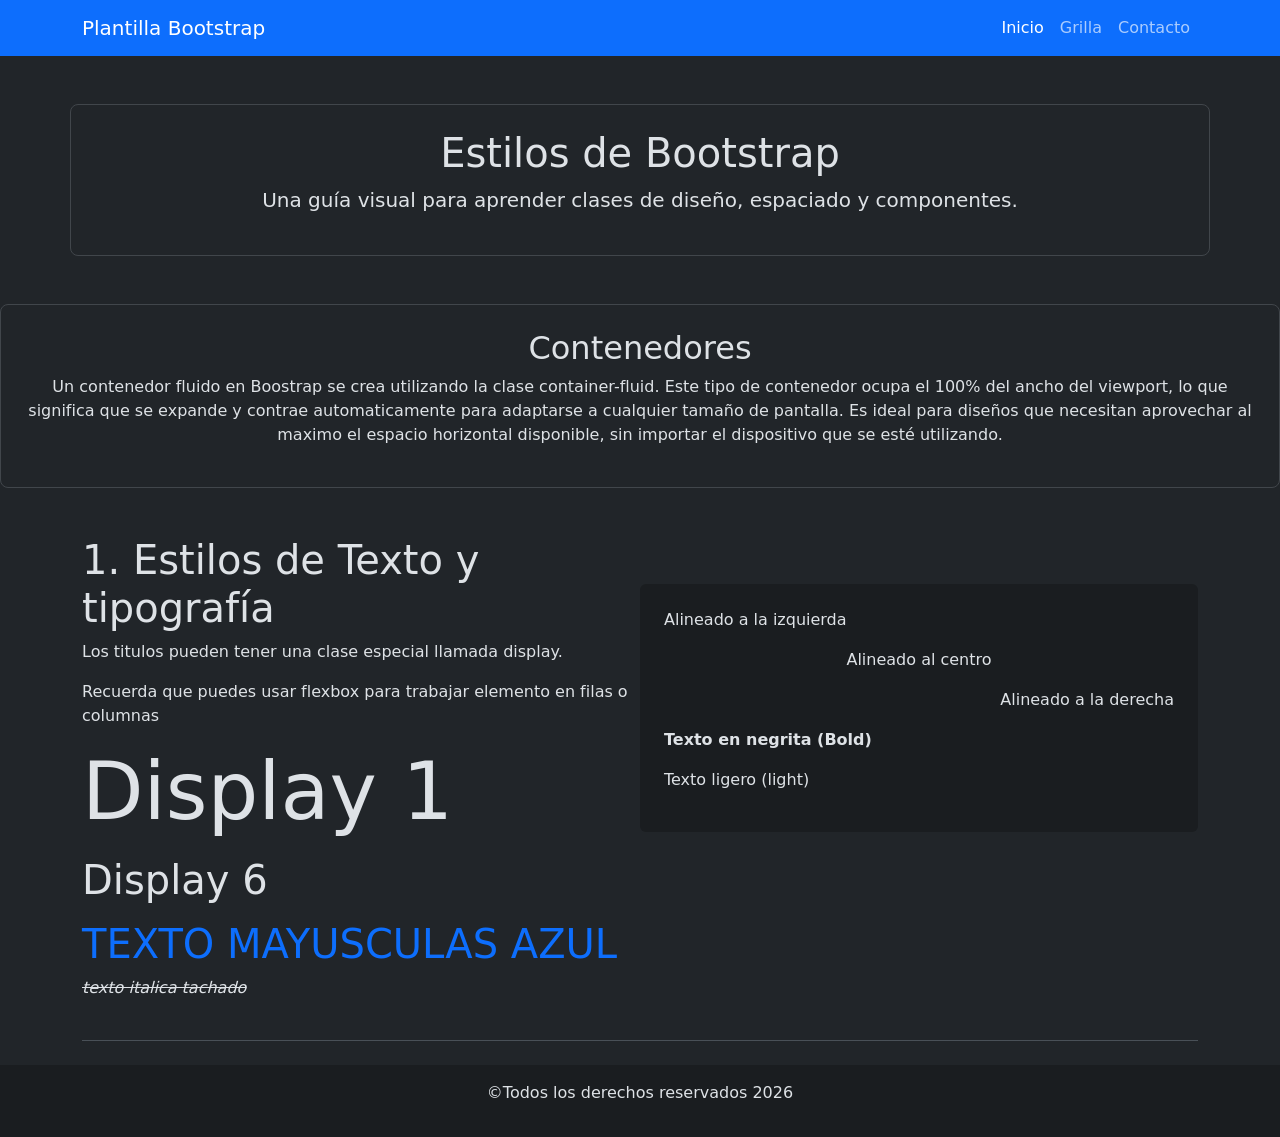
==== index.html @ 11468331 "feat: Crear section elementos de bootstrap, agregar elementos de texto y tipografia." ====
<!doctype html>
<html lang="es" data-bs-theme="dark">
  <head>
    <meta charset="UTF-8" />
    <meta name="viewport" content="width=device-width, initial-scale=1.0" />
    <meta name="description" content="Practica plantillas Bootstrap" />
    <meta name="auth" content="Sandoval Francisco" />
    <link
      href="https://cdn.jsdelivr.net/npm/bootstrap@5.3.8/dist/css/bootstrap.min.css"
      rel="stylesheet"
      integrity="sha384-sRIl4kxILFvY47J16cr9ZwB07vP4J8+LH7qKQnuqkuIAvNWLzeN8tE5YBujZqJLB"
      crossorigin="anonymous"
    />
    <link rel="stylesheet" href="./css/style.css" />
    <title>Plantilla Bootstrap</title>
  </head>
  <body>
    <header>
      <nav class="navbar bg-primary navbar-expand-lg">
        <div class="container">
          <a href="./index.html" class="navbar-brand">Plantilla Bootstrap</a>
          <button
            class="navbar-toggler"
            data-bs-toggle="collapse"
            data-bs-target="#opcionesMenu"
          >
            <span class="navbar-toggler-icon"></span>
          </button>
          <div class="navbar-collapse collapse" id="opcionesMenu">
            <ul class="navbar-nav ms-auto mb-2 mb-lg-0">
              <li class="nav-item">
                <a class="nav-link active" href="./index.html">Inicio</a>
              </li>
              <li class="nav-item">
                <a class="nav-link" href="./pages/grilla.html">Grilla</a>
              </li>
              <li class="nav-item">
                <a class="nav-link" href="./pages/contactos.html">Contacto</a>
              </li>
            </ul>
          </div>
        </div>
      </nav>
    </header>
    <main>
      <!-- Seccion de contenedores -->
      <section>
        <article
          class="container my-5 border border-secondary-subtle rounded-3 p-4 text-center"
        >
          <h1>Estilos de Bootstrap</h1>
          <p class="lead">
            Una guía visual para aprender clases de diseño, espaciado y
            componentes.
          </p>
        </article>
        <article
          class="container-fluid my-5 border border-secondary-subtle rounded-3 p-4 text-center"
        >
          <h2>Contenedores</h2>
          <p>
            Un contenedor fluido en Boostrap se crea utilizando la clase
            container-fluid. Este tipo de contenedor ocupa el 100% del ancho del
            viewport, lo que significa que se expande y contrae automaticamente
            para adaptarse a cualquier tamaño de pantalla. Es ideal para diseños
            que necesitan aprovechar al maximo el espacio horizontal disponible,
            sin importar el dispositivo que se esté utilizando.
          </p>
        </article>
      </section>
      <!-- Elementos de bootstrap -->
      <section class="container my-4">
        <!-- Estilos de texto y tipografía -->
        <article class="border-bottom pb-4">
          <div class="d-flex flex-column flex-md-row">
            <div class="w-100">
              <h1>1. Estilos de Texto y tipografía</h1>
              <p>
                Los titulos pueden tener una clase especial llamada display.
              </p>
              <p>
                Recuerda que puedes usar flexbox para trabajar elemento en filas
                o columnas
              </p>
              <p class="display-1">Display 1</p>
              <p class="display-6">Display 6</p>
              <p class="h1 text-primary text-uppercase">
                texto mayusculas azul
              </p>
              <p class="fst-italic text-decoration-line-through">
                texto italica tachado
              </p>
            </div>
            <div class="w-100">
              <div class="bg-dark-subtle p-4 rounded-2 mt-5">
                <p class="text-start">Alineado a la izquierda</p>
                <p class="text-center">Alineado al centro</p>
                <p class="text-end">Alineado a la derecha</p>
                <p class="fw-bold">Texto en negrita (Bold)</p>
                <p class="fw-light">Texto ligero (light)</p>
              </div>
            </div>
          </div>
        </article>
      </section>
    </main>
    <footer class="text-center bg-dark-subtle py-3">
      <p>&copy;Todos los derechos reservados 2026</p>
    </footer>
    <script
      src="https://cdn.jsdelivr.net/npm/bootstrap@5.3.8/dist/js/bootstrap.bundle.min.js"
      integrity="sha384-FKyoEForCGlyvwx9Hj09JcYn3nv7wiPVlz7YYwJrWVcXK/BmnVDxM+D2scQbITxI"
      crossorigin="anonymous"
    ></script>
  </body>
</html>
---- css/style.css ----
body{
    display: flex;
    flex-direction: column;
    min-height: 100vh;
}

main{
    flex-grow: 1;
}
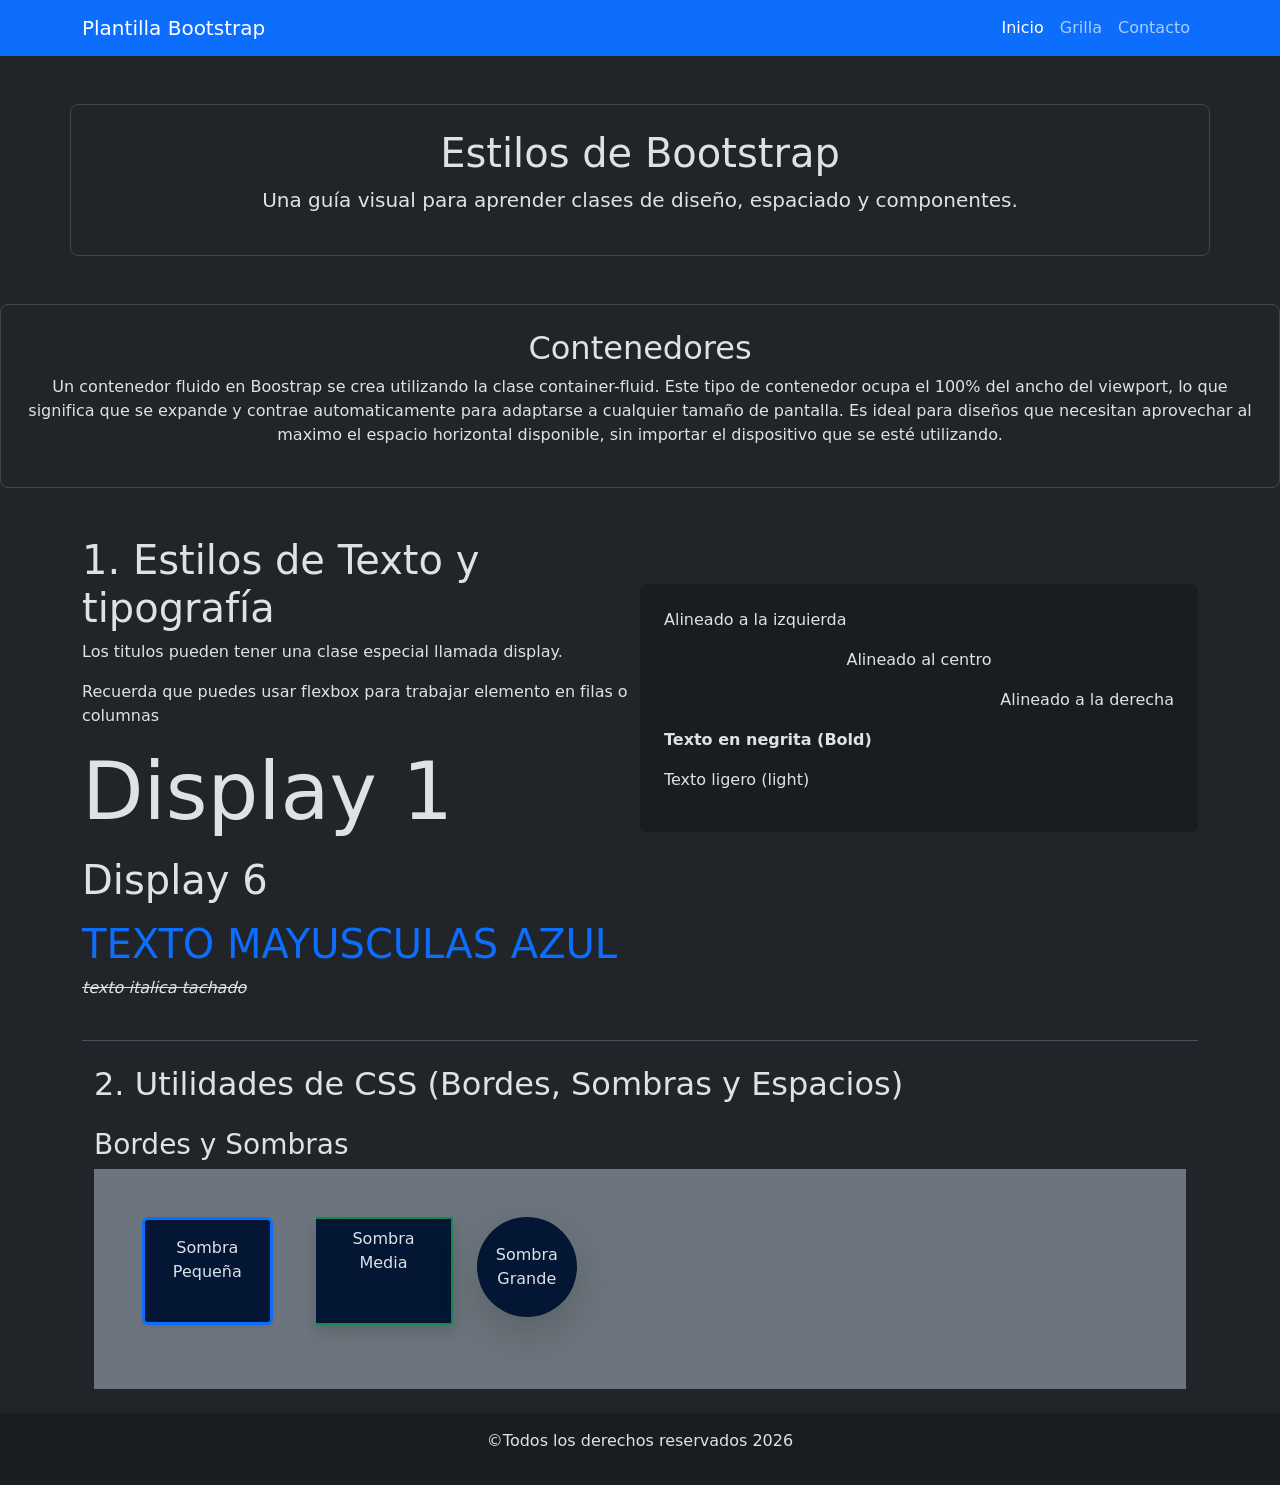
==== commit 37e6c943: "feat:Agregar section de utilidades y el articulo bordes y sombras." ====
--- a/index.html
+++ b/index.html
@@ -102,6 +102,36 @@
             </div>
           </div>
         </article>
+        <article class="container my-4">
+          <h2 class="mb-4">
+            2. Utilidades de CSS (Bordes, Sombras y Espacios)
+          </h2>
+          <!-- Bordes y Sombras -->
+          <h3>Bordes y Sombras</h3>
+          <div
+            class="container bg-secondary p-5 d-flex flex-column flex-md-row justify-content-md-start"
+          >
+            <div class="d-flex">
+              <p
+                class="fw-light text-center align-content-center border border-3 border-primary bg-primary-subtle p-3 shadow-sm d-flex flex-column rounded-2 w-75"
+              >
+                Sombra Pequeña
+              </p>
+            </div>
+            <div class="d-flex gap-4 flex-md-row">
+              <p
+                class="fw-light text-center align-content-center border border-primary bg-primary-subtle pt-2 pb-5 px-3 border-start-0 border-2 border-success shadow w-50"
+              >
+                Sombra Media
+              </p>
+              <div
+                class="fw-light circulo-sombra bg-primary-subtle rounded-circle shadow-lg text-center align-content-center"
+              >
+                Sombra Grande
+              </div>
+            </div>
+          </div>
+        </article>
       </section>
     </main>
     <footer class="text-center bg-dark-subtle py-3">
--- a/css/style.css
+++ b/css/style.css
@@ -6,4 +6,9 @@
 
 main{
     flex-grow: 1;
+}
+
+.circulo-sombra{
+    width: 100px;
+    height: 100px;
 }
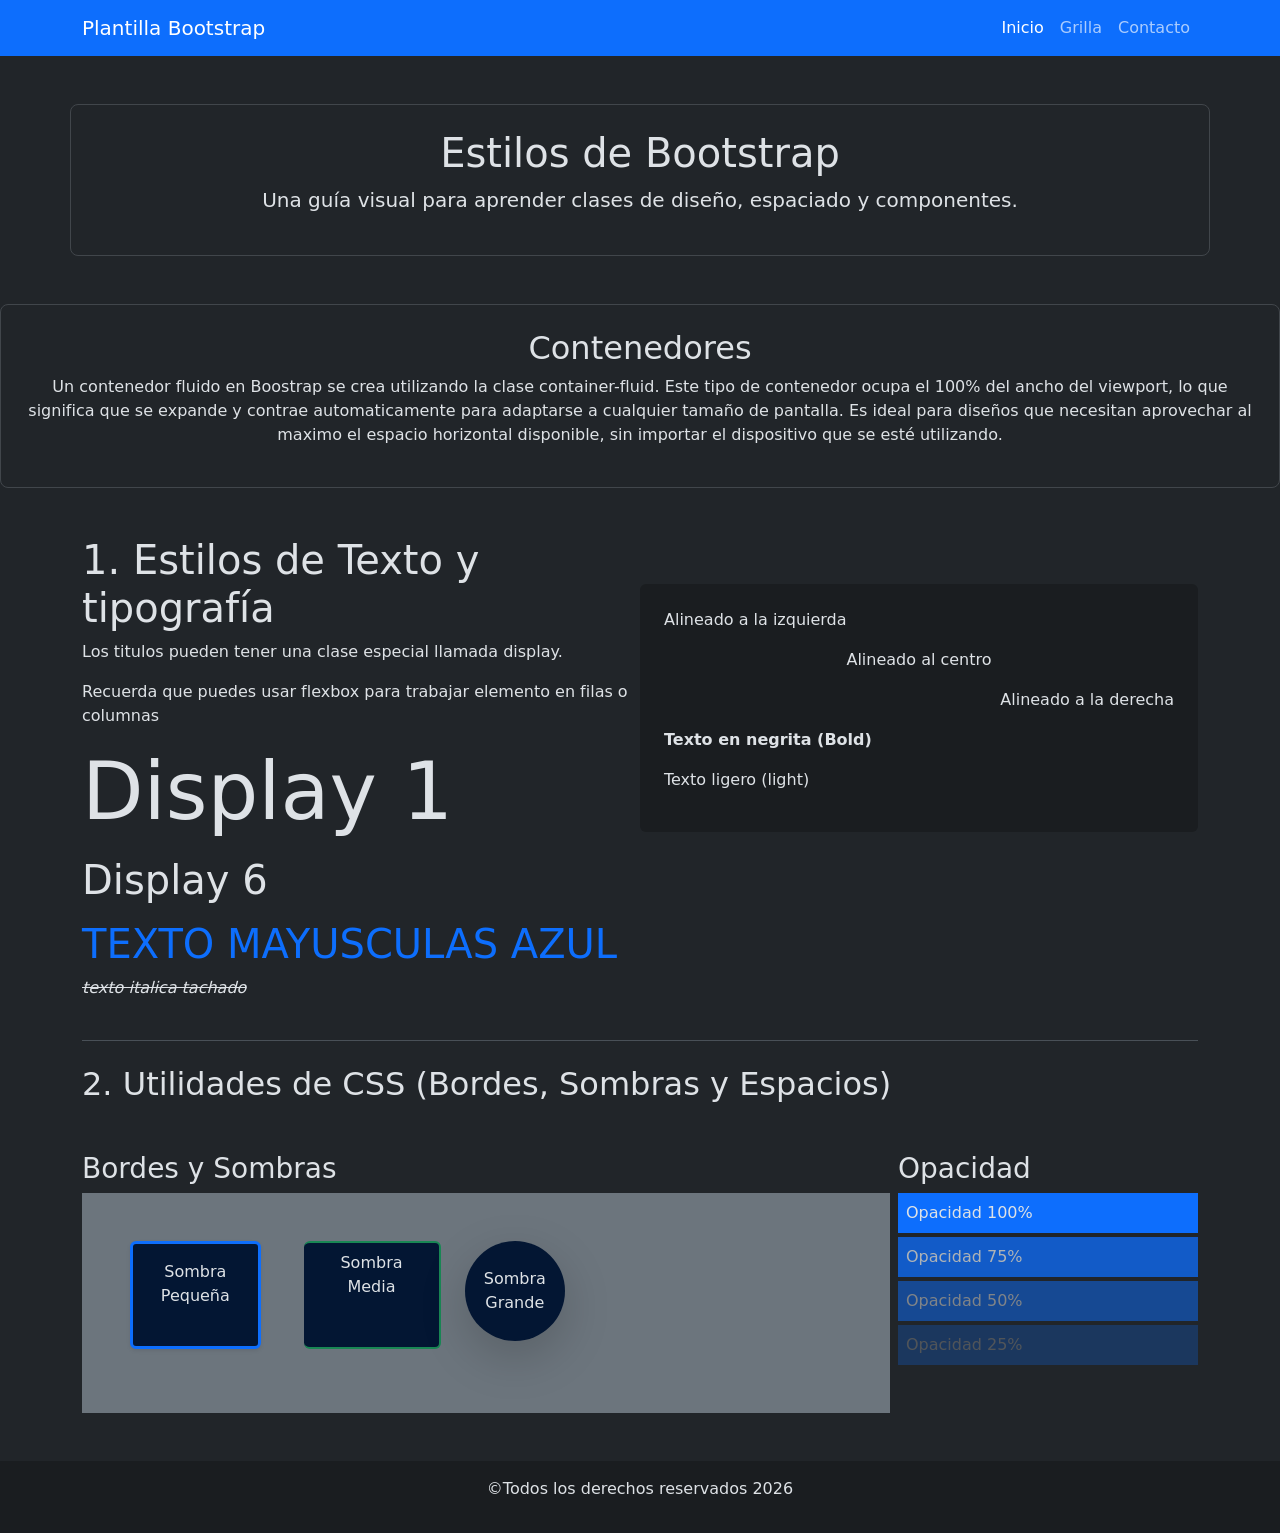
==== commit 6449a696: "feat:Completar artículo de opacidad en utilidades CSS" ====
--- a/index.html
+++ b/index.html
@@ -69,9 +69,9 @@
         </article>
       </section>
       <!-- Elementos de bootstrap -->
-      <section class="container my-4">
+      <section class="container my-4" id="elementosBoostrap">
         <!-- Estilos de texto y tipografía -->
-        <article class="border-bottom pb-4">
+        <article class="border-bottom pb-4" id="estilos-Typografía">
           <div class="d-flex flex-column flex-md-row">
             <div class="w-100">
               <h1>1. Estilos de Texto y tipografía</h1>
@@ -102,36 +102,52 @@
             </div>
           </div>
         </article>
-        <article class="container my-4">
+        <!-- Utilidades de CSS -->
+        <section class="my-4" id="utilidadesCSS">
           <h2 class="mb-4">
             2. Utilidades de CSS (Bordes, Sombras y Espacios)
           </h2>
-          <!-- Bordes y Sombras -->
-          <h3>Bordes y Sombras</h3>
-          <div
-            class="container bg-secondary p-5 d-flex flex-column flex-md-row justify-content-md-start"
-          >
-            <div class="d-flex">
-              <p
-                class="fw-light text-center align-content-center border border-3 border-primary bg-primary-subtle p-3 shadow-sm d-flex flex-column rounded-2 w-75"
+          <div class="d-flex flex-column flex-md-row w-100 gap-2">
+            <!-- Bordes y Sombras -->
+            <article class="my-4 flex-grow-1">
+              <h3>Bordes y Sombras</h3>
+              <div
+                class="bg-secondary p-5 d-flex flex-column flex-md-row justify-content-md-start"
               >
-                Sombra Pequeña
-              </p>
-            </div>
-            <div class="d-flex gap-4 flex-md-row">
-              <p
-                class="fw-light text-center align-content-center border border-primary bg-primary-subtle pt-2 pb-5 px-3 border-start-0 border-2 border-success shadow w-50"
-              >
-                Sombra Media
-              </p>
-              <div
-                class="fw-light circulo-sombra bg-primary-subtle rounded-circle shadow-lg text-center align-content-center"
-              >
-                Sombra Grande
+                <div class="d-flex">
+                  <p
+                    class="fw-light text-center align-content-center border border-3 border-primary bg-primary-subtle p-3 shadow-sm d-flex flex-column rounded-2 w-75"
+                  >
+                    Sombra Pequeña
+                  </p>
+                </div>
+                <div class="d-flex gap-4 flex-md-row">
+                  <p
+                    class="fw-light text-center align-content-center border border-primary bg-primary-subtle pt-2 pb-5 px-3 border-start-0 border-2 border-success rounded-2 w-50"
+                  >
+                    Sombra Media
+                  </p>
+                  <div
+                    class="fw-light circulo-sombra bg-primary-subtle rounded-circle shadow-lg text-center align-content-center"
+                  >
+                    Sombra Grande
+                  </div>
+                </div>
               </div>
-            </div>
+            </article>
+            <!-- Opacidad -->
+            <article class="opacidad my-4">
+              <h3>Opacidad</h3>
+              <div>
+                <div class="bg-primary p-2 mb-1 opacity-100">Opacidad 100%</div>
+                <div class="bg-primary p-2 mb-1 opacity-75">Opacidad 75%</div>
+                <div class="bg-primary p-2 mb-1 opacity-50">Opacidad 50%</div>
+                <div class="bg-primary p-2 mb-1 opacity-25">Opacidad 25%</div>
+                <div class="bg-primary p-2 mb-1 opacity-0">Opacidad 0%</div>
+              </div>
+            </article>
           </div>
-        </article>
+        </section>
       </section>
     </main>
     <footer class="text-center bg-dark-subtle py-3">
--- a/css/style.css
+++ b/css/style.css
@@ -11,4 +11,9 @@
 .circulo-sombra{
     width: 100px;
     height: 100px;
+}
+
+.opacidad{
+    max-width: 500px;
+    min-width: 300px;
 }
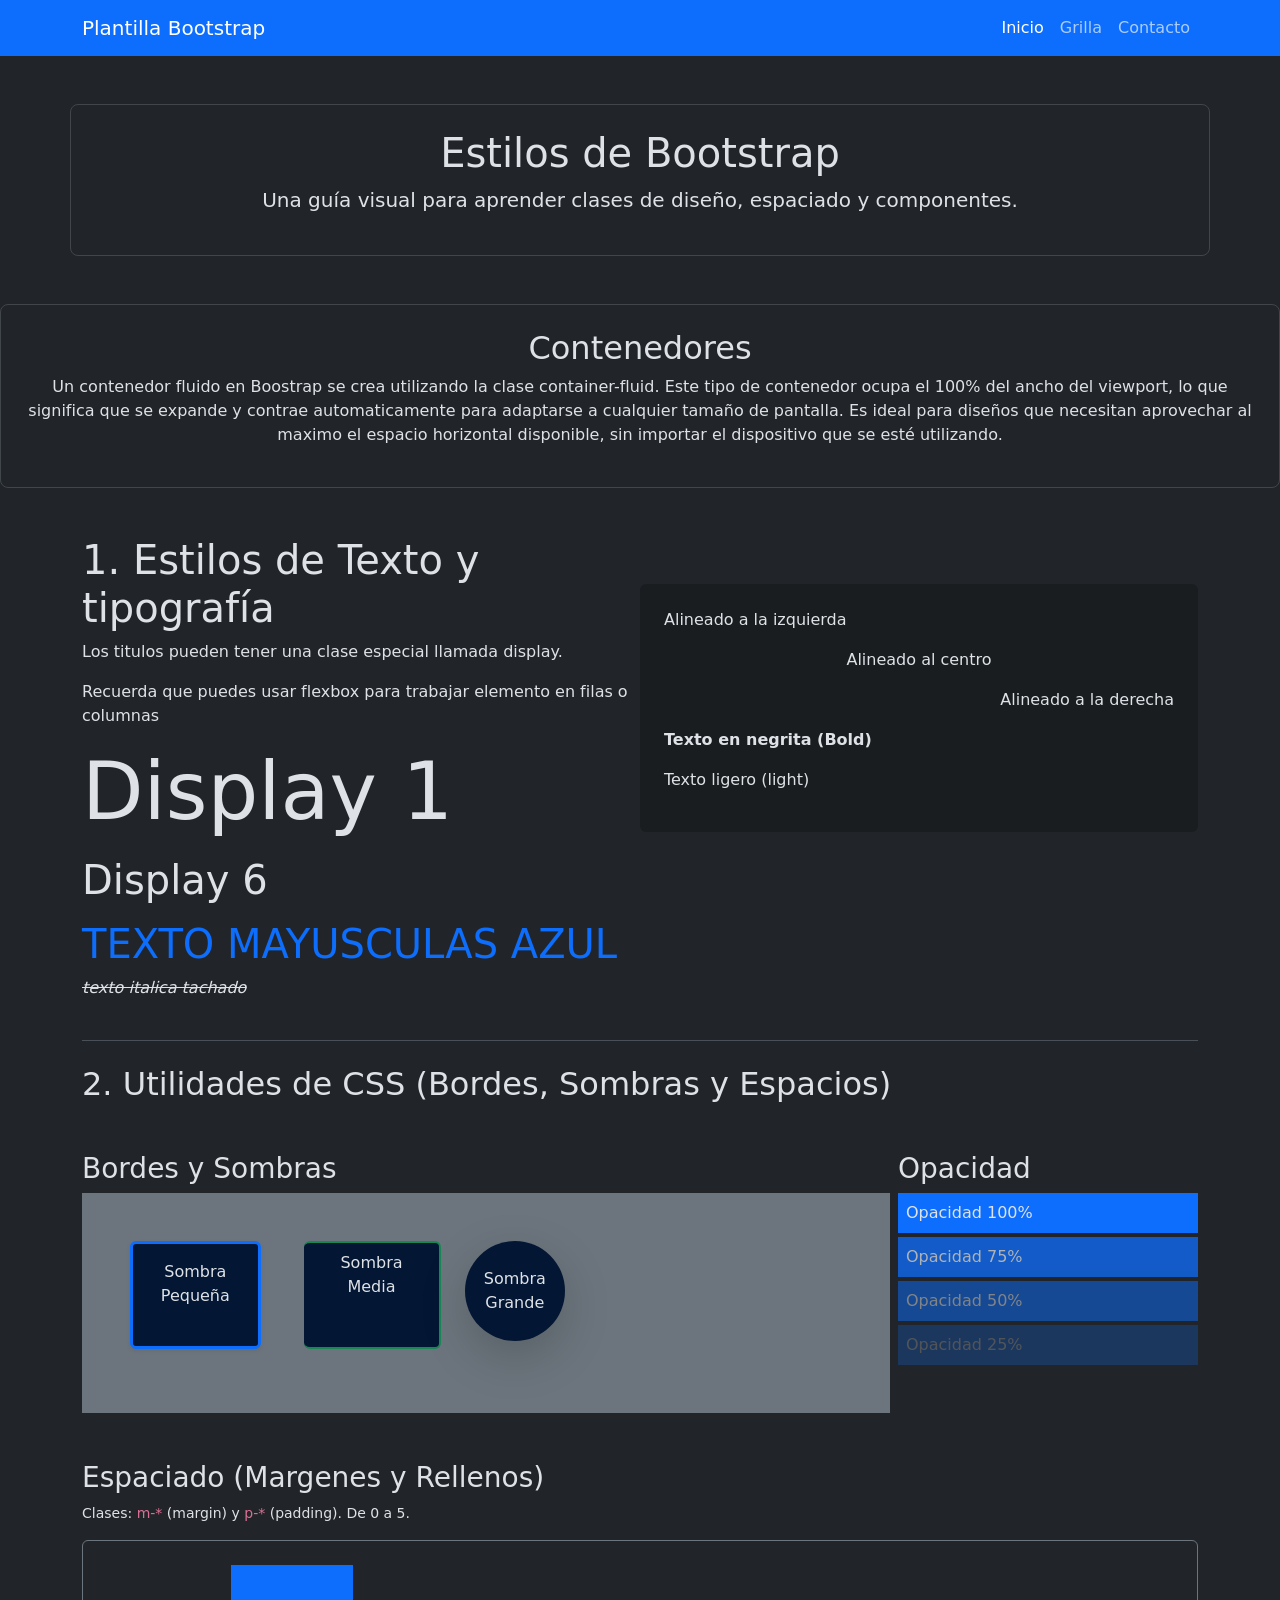
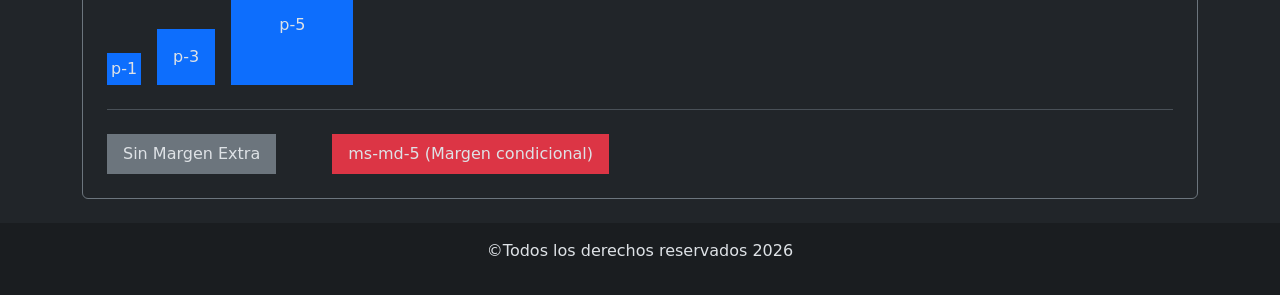
==== commit 436f123b: "feat:Agregar articulo de espaciado en utilidades CSS" ====
--- a/index.html
+++ b/index.html
@@ -109,7 +109,7 @@
           </h2>
           <div class="d-flex flex-column flex-md-row w-100 gap-2">
             <!-- Bordes y Sombras -->
-            <article class="my-4 flex-grow-1">
+            <article class="my-4 flex-grow-1" id="bordes-sombras">
               <h3>Bordes y Sombras</h3>
               <div
                 class="bg-secondary p-5 d-flex flex-column flex-md-row justify-content-md-start"
@@ -136,7 +136,7 @@
               </div>
             </article>
             <!-- Opacidad -->
-            <article class="opacidad my-4">
+            <article class="opacidad my-4" id="opacidad">
               <h3>Opacidad</h3>
               <div>
                 <div class="bg-primary p-2 mb-1 opacity-100">Opacidad 100%</div>
@@ -147,6 +147,35 @@
               </div>
             </article>
           </div>
+          <article class="my-4" id="espaciado">
+            <h3>Espaciado (Margenes y Rellenos)</h3>
+            <p class="light small">
+              Clases: <span class="color-rosa">m-*</span> (margin) y
+              <span class="color-rosa">p-*</span> (padding). De 0 a 5.
+            </p>
+            <div class="border border-secondary rounded-2 p-4">
+              <!-- Padding -->
+              <div class="d-flex gap-3 align-items-end mb-4 pb-4 border-bottom">
+                <div class="bg-primary text-center p-1">p-1</div>
+                <div class="bg-primary text-center p-3">p-3</div>
+                <div class="bg-primary text-center p-5">p-5</div>
+              </div>
+
+              <!-- Margin -->
+              <div class="d-flex flex-column flex-md-row gap-2">
+                <div
+                  class="bg-secondary text-center px-3 py-2 align-self-start"
+                >
+                  Sin Margen Extra
+                </div>
+                <div
+                  class="bg-danger text-center px-3 py-2 ms-md-5 align-self-start"
+                >
+                  ms-md-5 (Margen condicional)
+                </div>
+              </div>
+            </div>
+          </article>
         </section>
       </section>
     </main>
--- a/css/style.css
+++ b/css/style.css
@@ -16,4 +16,8 @@
 .opacidad{
     max-width: 500px;
     min-width: 300px;
+}
+
+.color-rosa{
+    color:palevioletred
 }
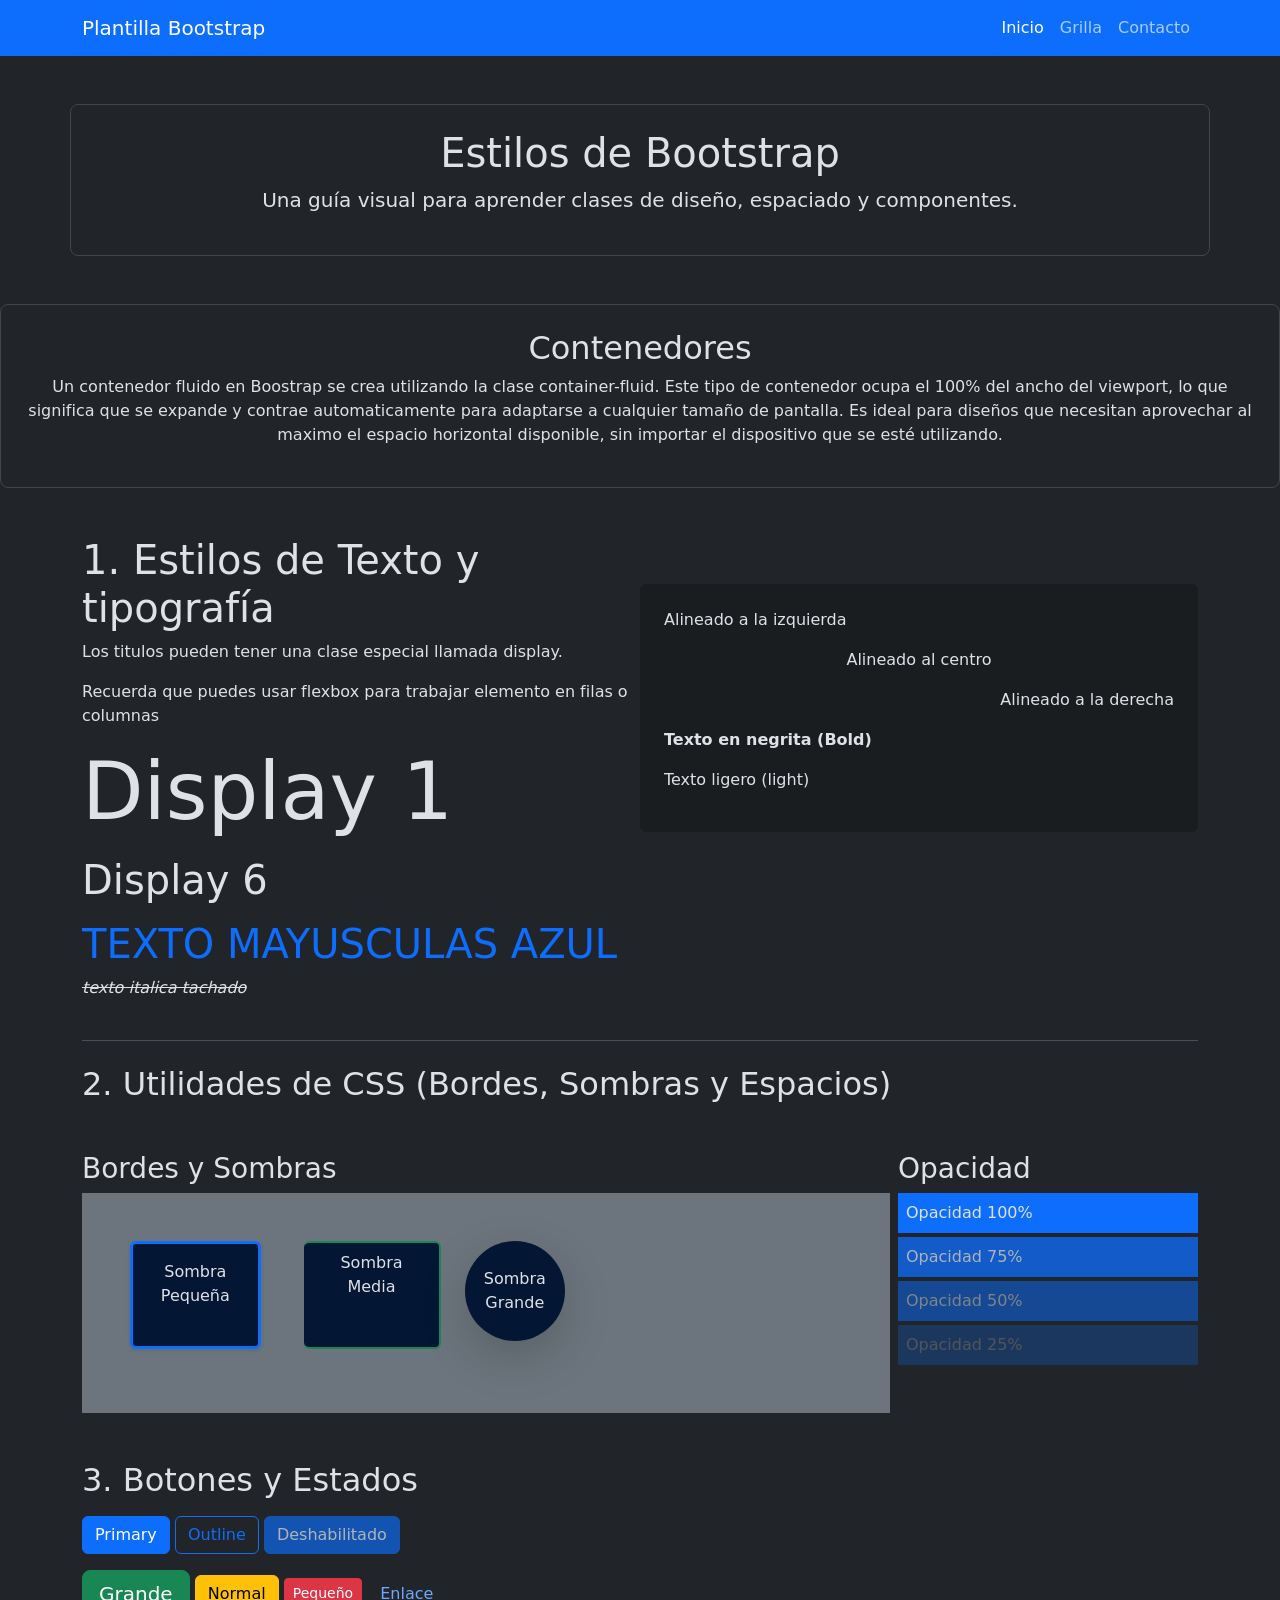
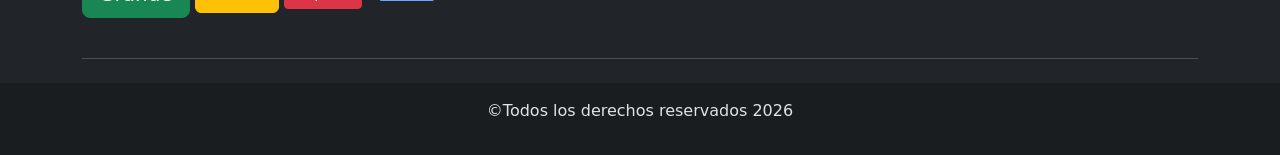
==== commit a609a2dc: "feat:Agregar sección de botones y estados" ====
--- a/index.html
+++ b/index.html
@@ -69,9 +69,9 @@
         </article>
       </section>
       <!-- Elementos de bootstrap -->
-      <section class="container my-4" id="elementosBoostrap">
+      <div class="container my-4" id="elementosBoostrap">
         <!-- Estilos de texto y tipografía -->
-        <article class="border-bottom pb-4" id="estilos-Typografía">
+        <section class="border-bottom pb-4" id="estilos-Typografía">
           <div class="d-flex flex-column flex-md-row">
             <div class="w-100">
               <h1>1. Estilos de Texto y tipografía</h1>
@@ -101,7 +101,7 @@
               </div>
             </div>
           </div>
-        </article>
+        </section>
         <!-- Utilidades de CSS -->
         <section class="my-4" id="utilidadesCSS">
           <h2 class="mb-4">
@@ -109,7 +109,7 @@
           </h2>
           <div class="d-flex flex-column flex-md-row w-100 gap-2">
             <!-- Bordes y Sombras -->
-            <article class="my-4 flex-grow-1" id="bordes-sombras">
+            <article class="my-4 flex-grow-1">
               <h3>Bordes y Sombras</h3>
               <div
                 class="bg-secondary p-5 d-flex flex-column flex-md-row justify-content-md-start"
@@ -136,7 +136,7 @@
               </div>
             </article>
             <!-- Opacidad -->
-            <article class="opacidad my-4" id="opacidad">
+            <article class="opacidad my-4">
               <h3>Opacidad</h3>
               <div>
                 <div class="bg-primary p-2 mb-1 opacity-100">Opacidad 100%</div>
@@ -147,37 +147,23 @@
               </div>
             </article>
           </div>
-          <article class="my-4" id="espaciado">
-            <h3>Espaciado (Margenes y Rellenos)</h3>
-            <p class="light small">
-              Clases: <span class="color-rosa">m-*</span> (margin) y
-              <span class="color-rosa">p-*</span> (padding). De 0 a 5.
-            </p>
-            <div class="border border-secondary rounded-2 p-4">
-              <!-- Padding -->
-              <div class="d-flex gap-3 align-items-end mb-4 pb-4 border-bottom">
-                <div class="bg-primary text-center p-1">p-1</div>
-                <div class="bg-primary text-center p-3">p-3</div>
-                <div class="bg-primary text-center p-5">p-5</div>
-              </div>
-
-              <!-- Margin -->
-              <div class="d-flex flex-column flex-md-row gap-2">
-                <div
-                  class="bg-secondary text-center px-3 py-2 align-self-start"
-                >
-                  Sin Margen Extra
-                </div>
-                <div
-                  class="bg-danger text-center px-3 py-2 ms-md-5 align-self-start"
-                >
-                  ms-md-5 (Margen condicional)
-                </div>
-              </div>
-            </div>
-          </article>
         </section>
-      </section>
+        <!-- Botones y Estados -->
+        <section class="border-bottom pb-4 my-4" id="botones-estados">
+          <h2>3. Botones y Estados</h2>
+          <div class="my-3">
+            <button class="btn btn-primary">Primary</button>
+            <button class="btn btn-outline-primary">Outline</button>
+            <button class="btn btn-primary" disabled>Deshabilitado</button>
+          </div>
+          <div class="my-3">
+            <button class="btn btn-success btn-lg">Grande</button>
+            <button class="btn btn-warning">Normal</button>
+            <button class="btn btn-danger btn-sm">Pequeño</button>
+            <button class="btn btn-link">Enlace</button>
+          </div>
+        </section>
+      </div>
     </main>
     <footer class="text-center bg-dark-subtle py-3">
       <p>&copy;Todos los derechos reservados 2026</p>
@@ -189,3 +175,4 @@
     ></script>
   </body>
 </html>
+ 
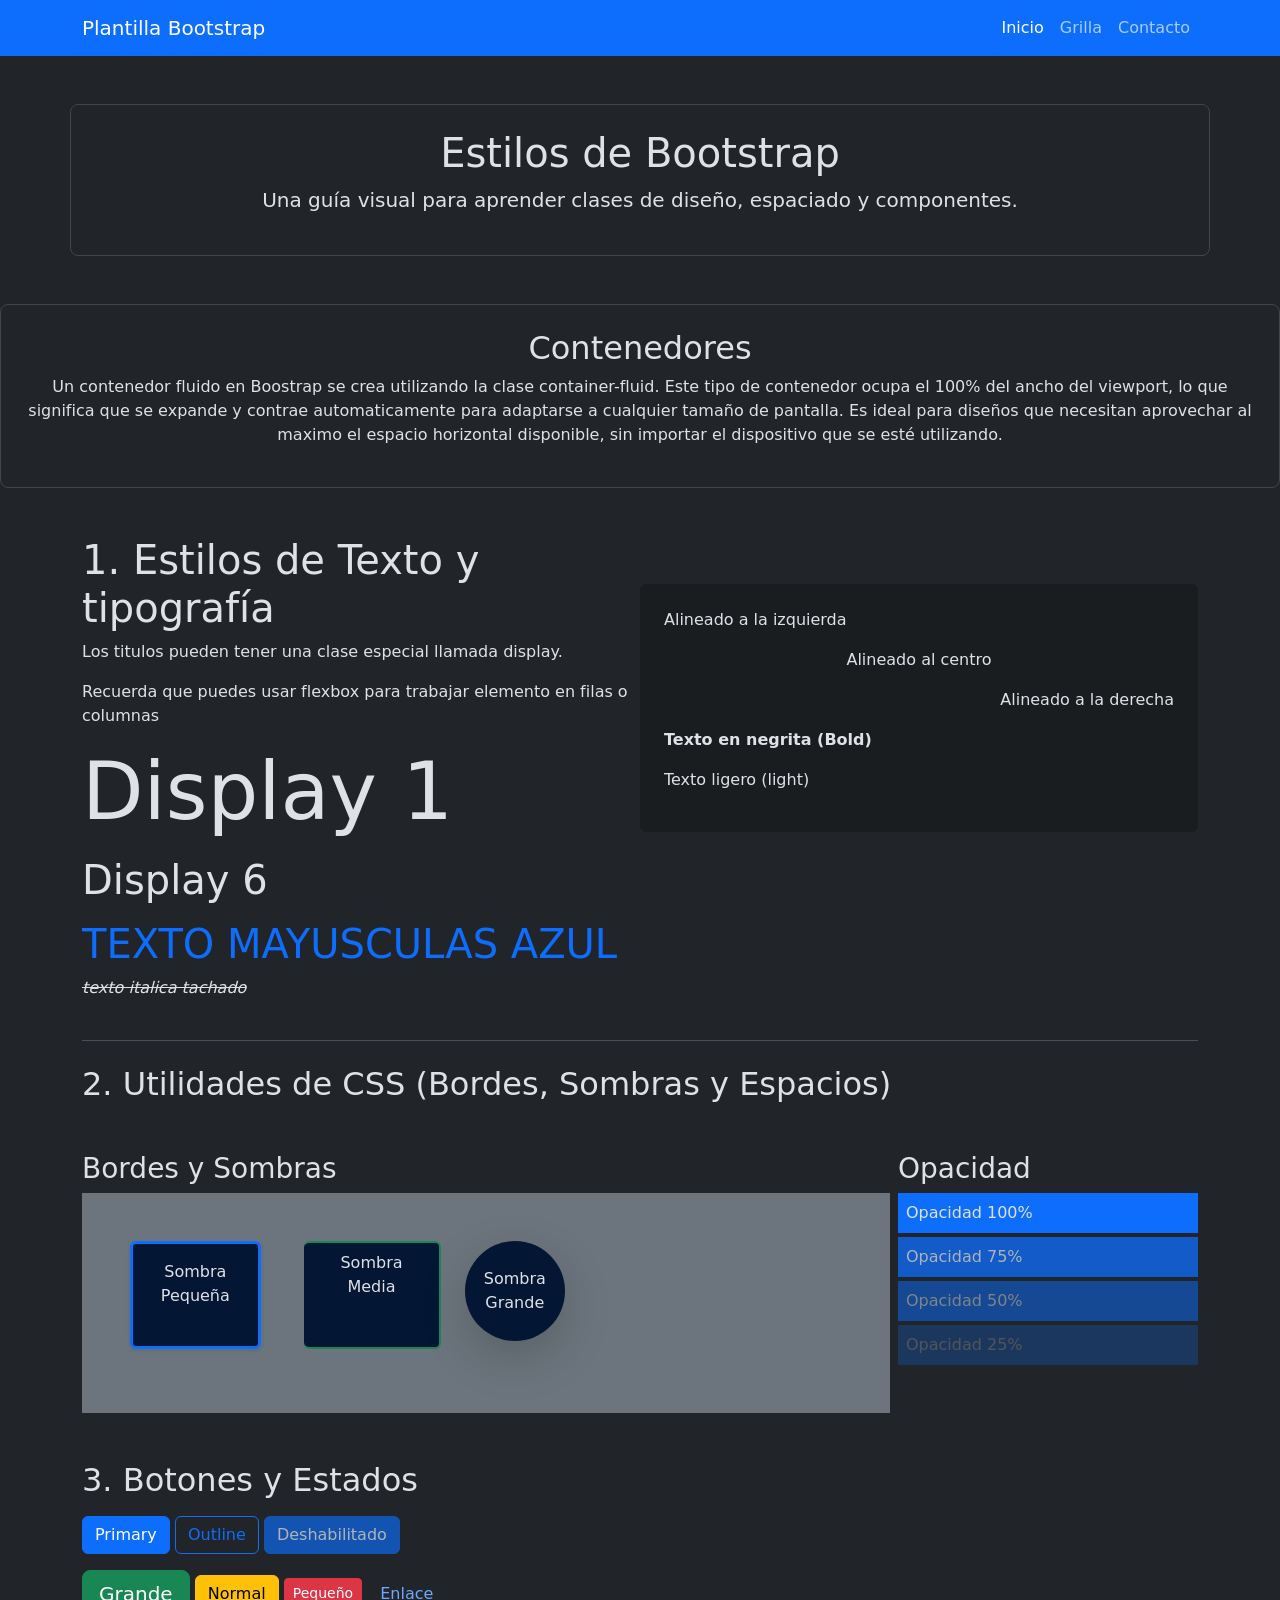
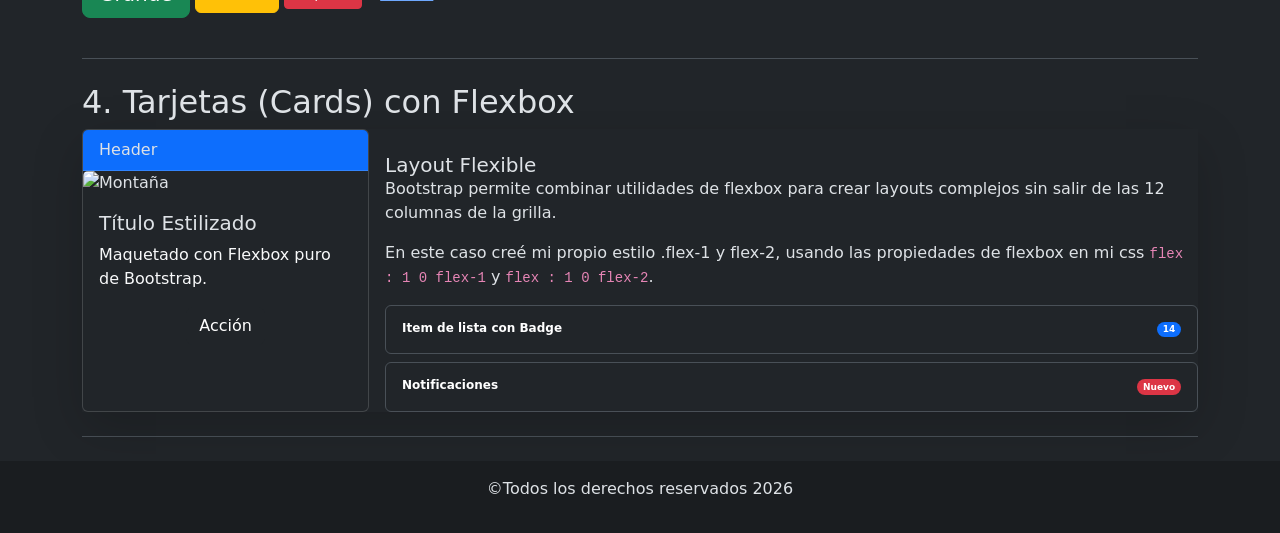
==== commit 040974d6: "feat: Agregar maquetado flexbox" ====
--- a/index.html
+++ b/index.html
@@ -163,6 +163,60 @@
             <button class="btn btn-link">Enlace</button>
           </div>
         </section>
+        <section class="border-bottom pb-4 my-4" id="tarjetas-cards">
+          <h2>4. Tarjetas (Cards) con Flexbox</h2>
+          <div class="d-flex flex-column flex-md-row gap-3 shadow-lg">
+            <div class="card card-p">
+              <div class="card-header bg-primary">Header</div>
+              <img
+                src="https://images.unsplash.com/photo-1506905925346-21bda4d32df4?w=400&h=250&fit=crop"
+                class="card-img-top"
+                alt="Montaña"
+              />
+              <div class="card-body">
+                <h5 class="card-title">Título Estilizado</h5>
+                <p class="card-text text-light">
+                  Maquetado con Flexbox puro de Bootstrap.
+                </p>
+                <div class="text-center">
+                  <a href="#" class="btn btn-dark">Acción</a>
+                </div>
+              </div>
+            </div>
+            <div class="mt-4 card-custom">
+              <div class="card-body">
+                <h5 class="card-title">Layout Flexible</h5>
+                <p class="card-text">
+                  Bootstrap permite combinar utilidades de flexbox para crear
+                  layouts complejos sin salir de las 12 columnas de la grilla.
+                </p>
+                <p class="card-text">
+                  En este caso creé mi propio estilo .flex-1 y flex-2, usando
+                  las propiedades de flexbox en mi css
+                  <code>flex : 1 0 flex-1</code> y
+                  <code>flex : 1 0 flex-2</code>.
+                </p>
+                <div class="d-flex gap-2 mt-3 align-content-between">
+                  <span
+                    class="badge border border-1 rounded-2 p-3 d-flex justify-content-between flex-1"
+                    >Item de lista con Badge
+                    <span class="badge bg-primary rounded-pill">14</span></span
+                  >
+                </div>
+
+                <div class="d-flex gap-2 mt-2">
+                  <span
+                    class="badge border border-1 rounded-2 p-3 d-flex justify-content-between flex-2"
+                    >Notificaciones
+                    <span class="badge bg-danger rounded-pill"
+                      >Nuevo</span
+                    ></span
+                  >
+                </div>
+              </div>
+            </div>
+          </div>
+        </section>
       </div>
     </main>
     <footer class="text-center bg-dark-subtle py-3">
@@ -175,4 +229,3 @@
     ></script>
   </body>
 </html>
- 
--- a/css/style.css
+++ b/css/style.css
@@ -20,4 +20,16 @@
 
 .color-rosa{
     color:palevioletred
+}
+
+.card-p {
+    max-width: 350px;
+}
+
+.flex-1 {
+    flex: 1 0 auto;
+}
+
+.flex-2 {
+    flex: 2 0 auto;
 }
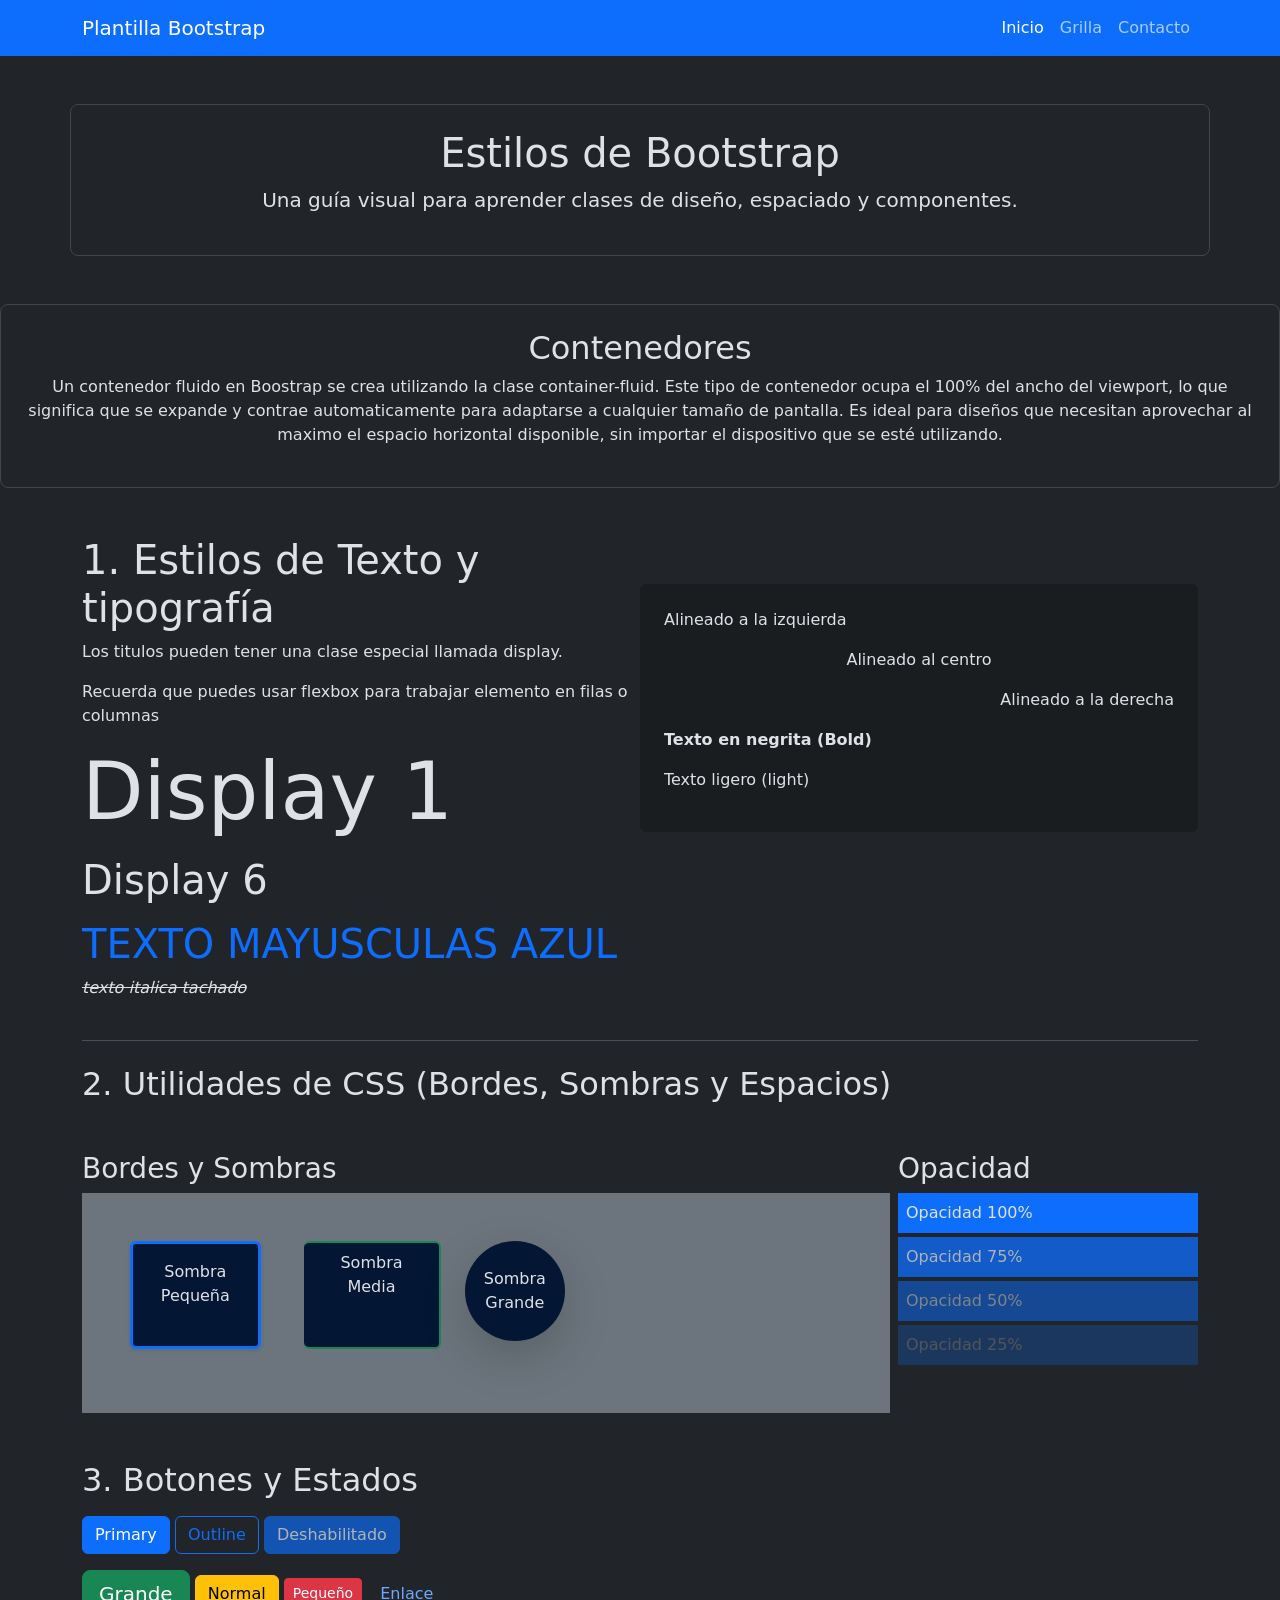
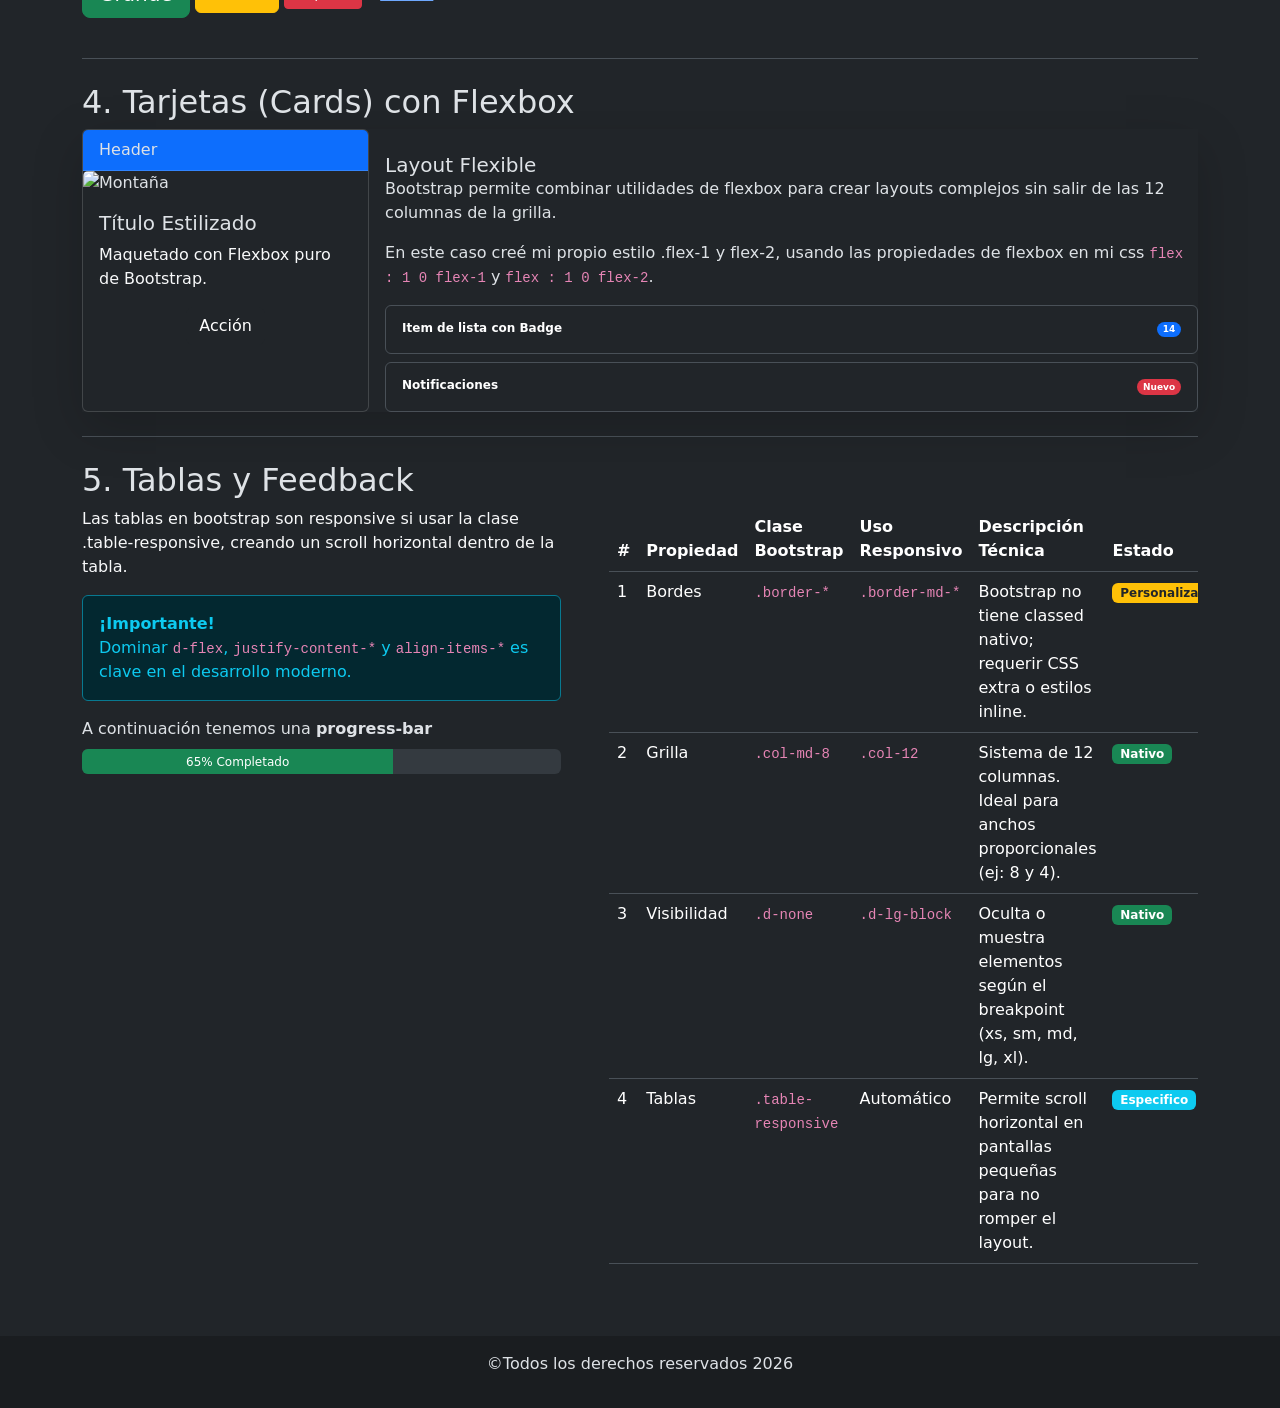
==== commit a486525c: "feat:Agregar seccion tablas y feedback" ====
--- a/index.html
+++ b/index.html
@@ -163,6 +163,7 @@
             <button class="btn btn-link">Enlace</button>
           </div>
         </section>
+        <!-- Maquetado con Flexbox -->
         <section class="border-bottom pb-4 my-4" id="tarjetas-cards">
           <h2>4. Tarjetas (Cards) con Flexbox</h2>
           <div class="d-flex flex-column flex-md-row gap-3 shadow-lg">
@@ -217,6 +218,102 @@
             </div>
           </div>
         </section>
+        <!-- Tablas y feedback -->
+        <section class="pb-4 my-4" id="tablas-feedback">
+          <h2>5. Tablas y Feedback</h2>
+          <div class="d-flex flex-column flex-md-row gap-5">
+            <div class="" id="barraDeProgreso">
+            <p class="text-light">
+            Las tablas en bootstrap son responsive si usar la clase
+            .table-responsive, creando un scroll horizontal dentro de la tabla.
+          </p>
+          <div
+            class="alert alert-info d-flex justify-content-between align-items-center"
+            role="alert"
+          >
+            <div class="bg-info-subtle text-info">
+              <strong>¡Importante!</strong>
+              <p class="mb-0">
+                Dominar <code>d-flex</code>, <code>justify-content-*</code> y
+                <code>align-items-*</code> es clave en el desarrollo moderno.
+              </p>
+            </div>
+          </div>
+          <p class="mb-2">
+            A continuación tenemos una <strong>progress-bar</strong>
+          </p>
+          <div class="progress mb-4" role="progressbar" style="height: 25px">
+            <div class="progress-bar bg-success" style="width: 65%">
+              65% Completado
+            </div>
+          </div>
+          </div>
+          <div class="table-responsive">
+            <table class="table table-hover mb-4">
+              <thead>
+                <tr>
+                  <th>#</th>
+                  <th>Propiedad</th>
+                  <th>Clase Bootstrap</th>
+                  <th>Uso Responsivo</th>
+                  <th>Descripción Técnica</th>
+                  <th>Estado</th>
+                </tr>
+              </thead>
+              <tbody>
+                <tr>
+                  <td>1</td>
+                  <td>Bordes</td>
+                  <td><code>.border-*</code></td>
+                  <td><code>.border-md-*</code></td>
+                  <td>
+                    Bootstrap no tiene classed nativo; requerir CSS extra o
+                    estilos inline.
+                  </td>
+                  <td>
+                    <span class="badge bg-warning text-dark"
+                      >Personalizado</span
+                    >
+                  </td>
+                </tr>
+                <tr>
+                  <td>2</td>
+                  <td>Grilla</td>
+                  <td><code>.col-md-8</code></td>
+                  <td><code>.col-12</code></td>
+                  <td>
+                    Sistema de 12 columnas. Ideal para anchos proporcionales
+                    (ej: 8 y 4).
+                  </td>
+                  <td><span class="badge bg-success">Nativo</span></td>
+                </tr>
+                <tr>
+                  <td>3</td>
+                  <td>Visibilidad</td>
+                  <td><code>.d-none</code></td>
+                  <td><code>.d-lg-block</code></td>
+                  <td>
+                    Oculta o muestra elementos según el breakpoint (xs, sm, md,
+                    lg, xl).
+                  </td>
+                  <td><span class="badge bg-success">Nativo</span></td>
+                </tr>
+                <tr>
+                  <td>4</td>
+                  <td>Tablas</td>
+                  <td><code>.table-responsive</code></td>
+                  <td>Automático</td>
+                  <td>
+                    Permite scroll horizontal en pantallas pequeñas para no
+                    romper el layout.
+                  </td>
+                  <td><span class="badge bg-info">Especifico</span></td>
+                </tr>
+              </tbody>
+            </table>
+          </div>
+          </div>
+        </section>
       </div>
     </main>
     <footer class="text-center bg-dark-subtle py-3">
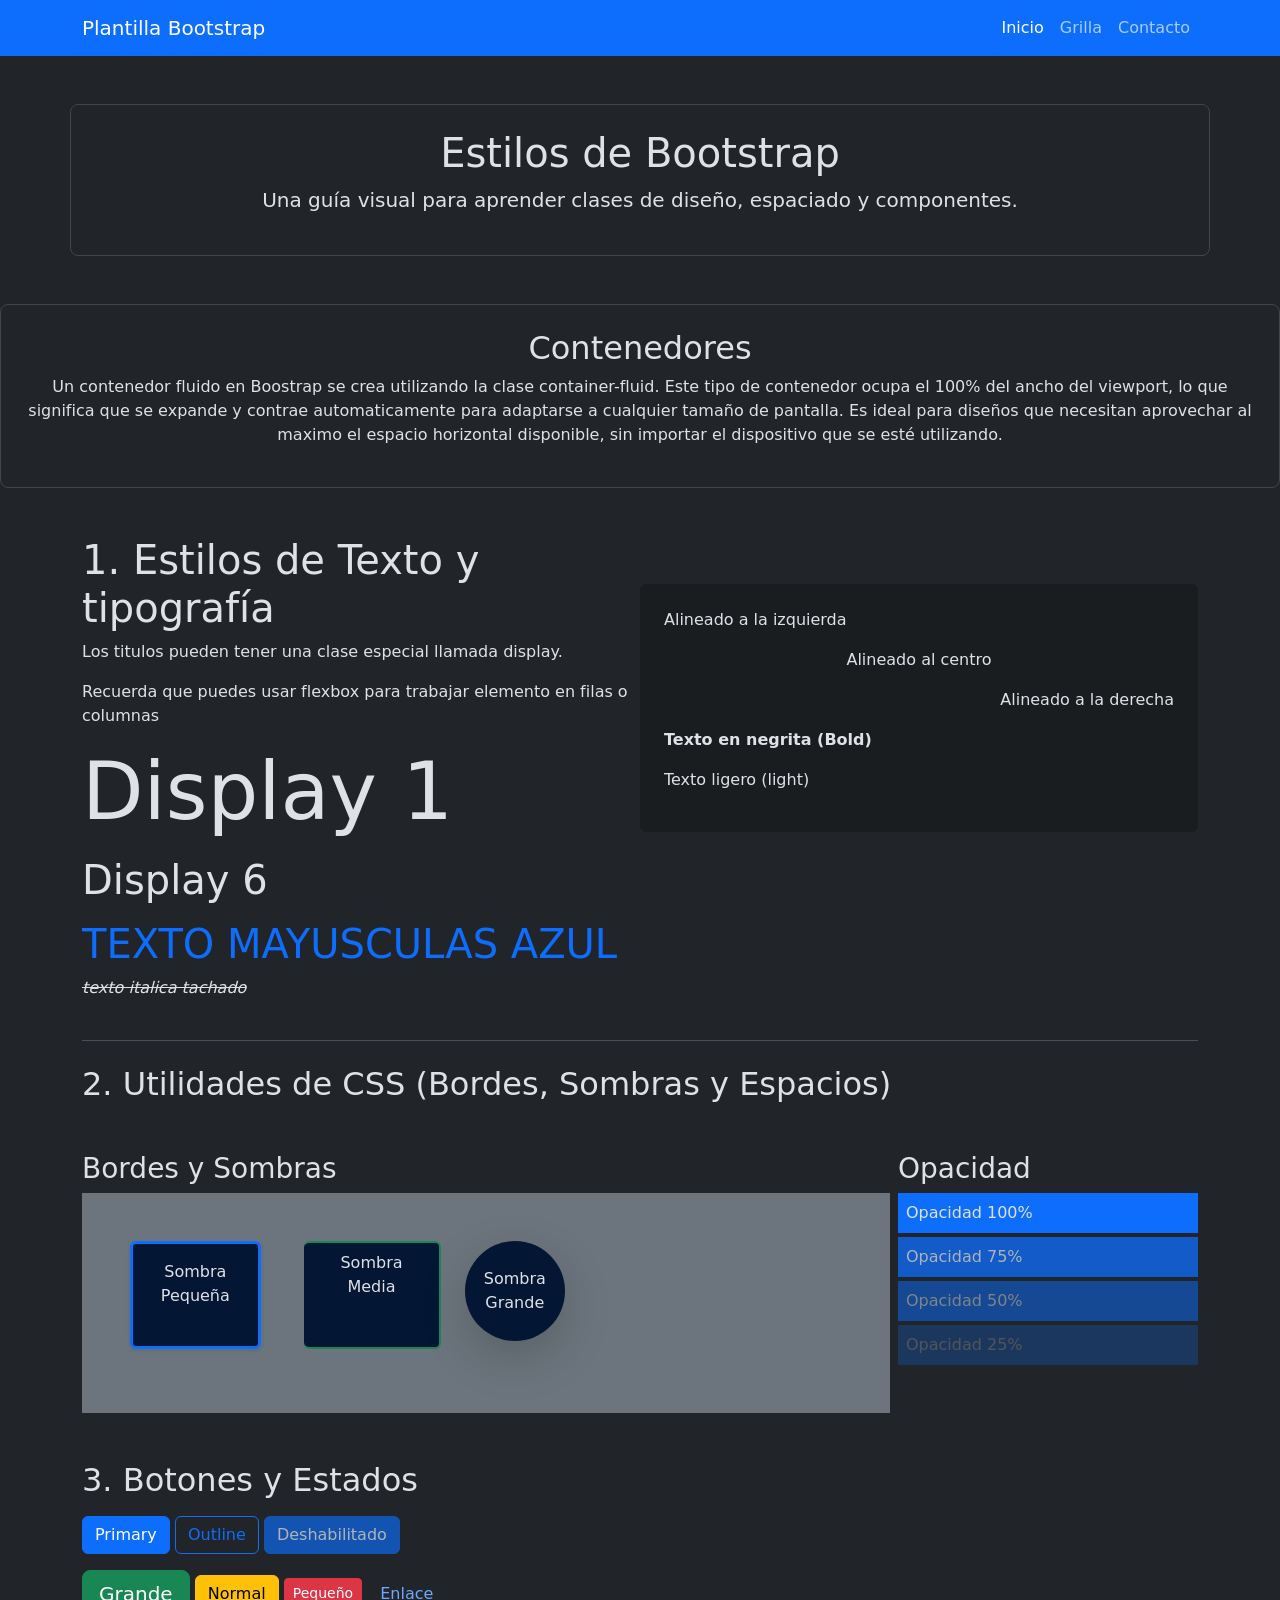
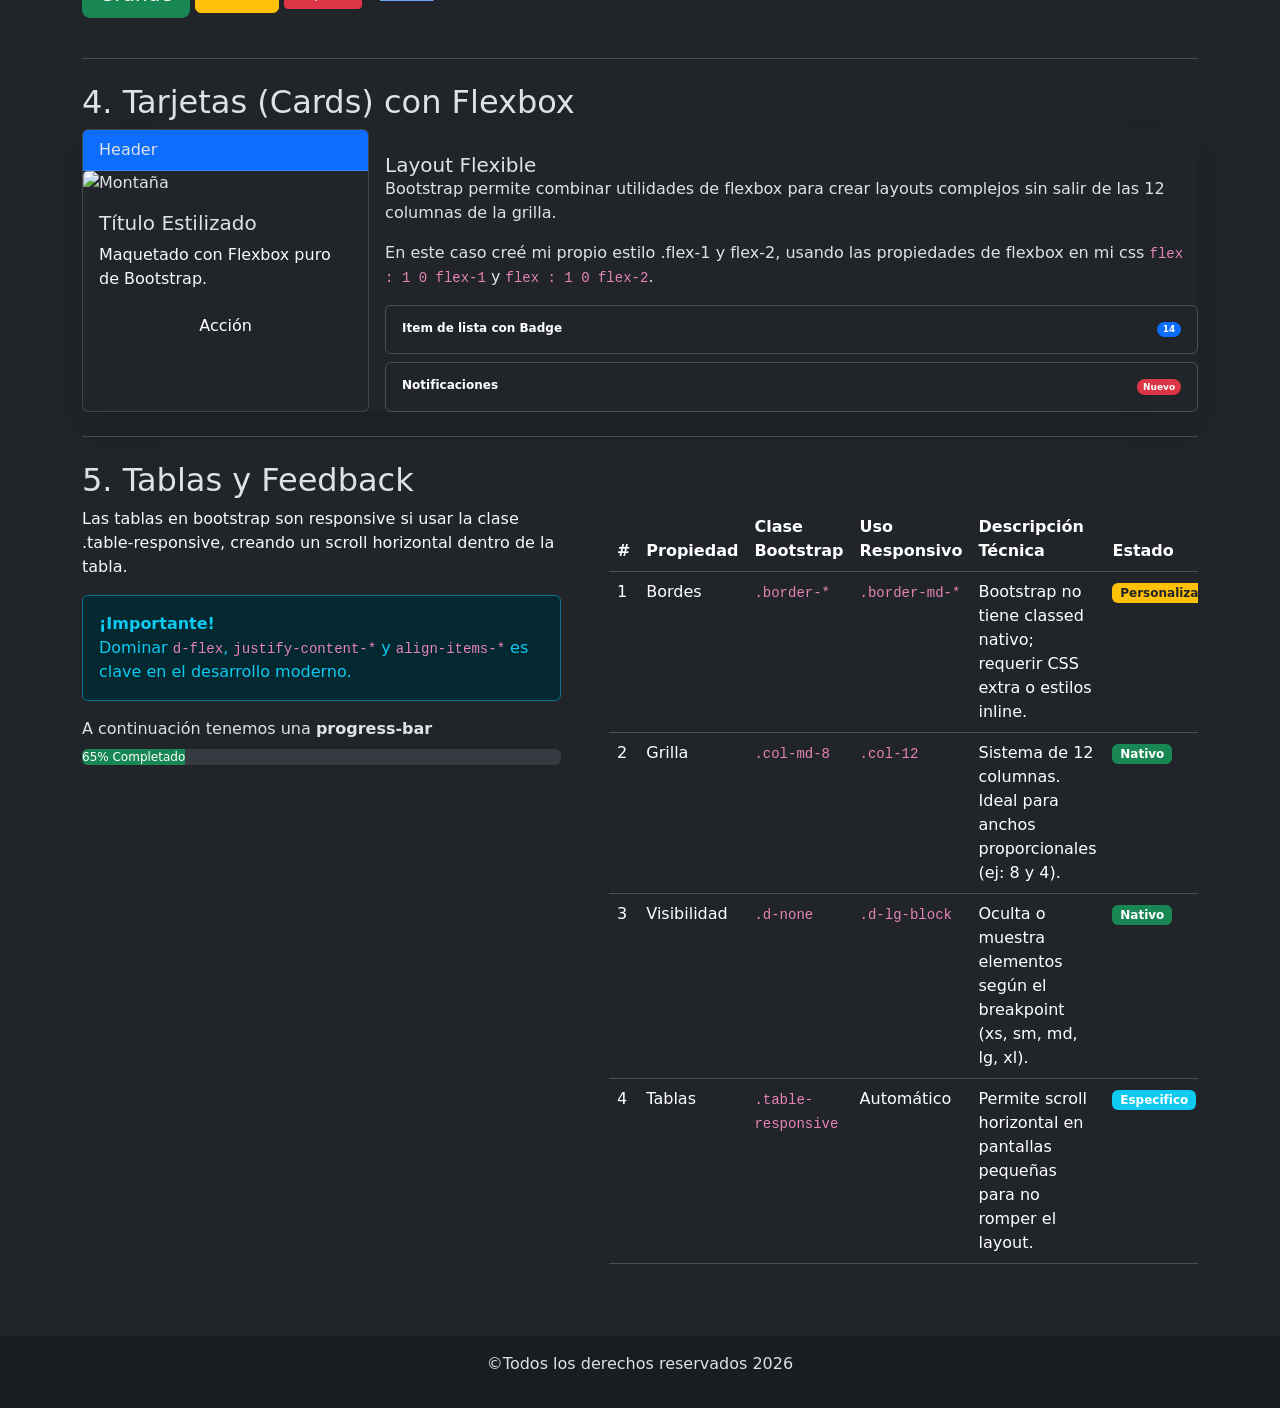
==== commit fc9f640a: "fix: Fixear responsividad de la tabla" ====
--- a/index.html
+++ b/index.html
@@ -228,7 +228,7 @@
             .table-responsive, creando un scroll horizontal dentro de la tabla.
           </p>
           <div
-            class="alert alert-info d-flex justify-content-between align-items-center"
+            class="alert alert-info"
             role="alert"
           >
             <div class="bg-info-subtle text-info">
@@ -242,8 +242,8 @@
           <p class="mb-2">
             A continuación tenemos una <strong>progress-bar</strong>
           </p>
-          <div class="progress mb-4" role="progressbar" style="height: 25px">
-            <div class="progress-bar bg-success" style="width: 65%">
+          <div class="progress mb-4" role="progressbar">
+            <div class="progress-bar bg-success">
               65% Completado
             </div>
           </div>
